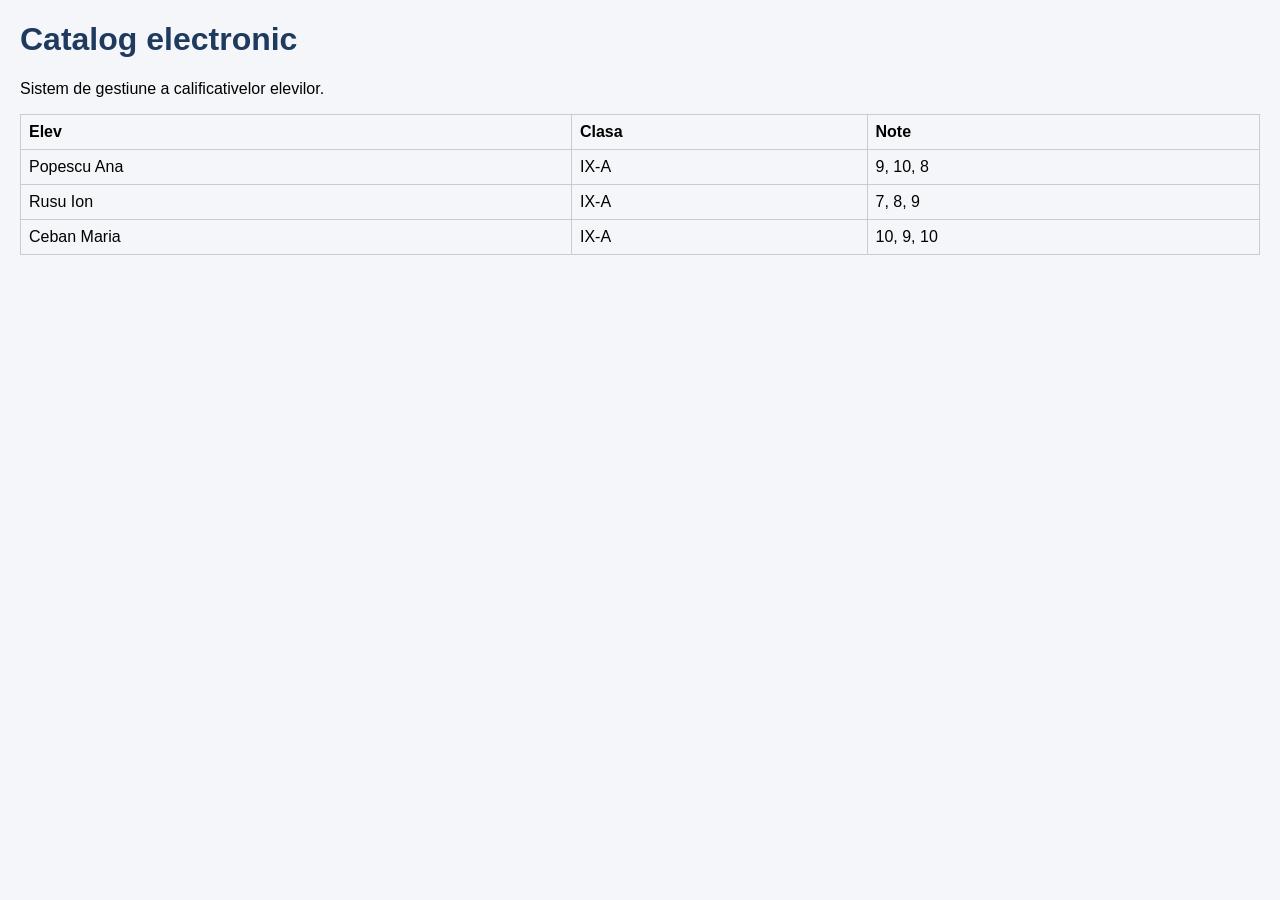
==== index.html @ 24b28f9d "Adaugat tabelul elevilor si scriptul app.js" ====
<!DOCTYPE html>
<html lang="ro">
<head>
  <meta charset="UTF-8">
  <title>Catalog electronic</title>
  <link rel="stylesheet" href="css/style.css">
</head>
<body>
  <h1>Catalog electronic</h1>
  <p>Sistem de gestiune a calificativelor elevilor.</p>
  <table id="tabel-elevi">
    <tr><th>Elev</th><th>Clasa</th><th>Note</th></tr>
  </table>
  <script src="js/app.js"></script>
</body>
</html>
---- css/style.css ----
body { font-family: Arial, sans-serif; margin: 20px; background: #f4f6f9; }
h1 { color: #1f3a5f; }
table { border-collapse: collapse; width: 100%; }
th, td { border: 1px solid #ccc; padding: 8px; text-align: left; }
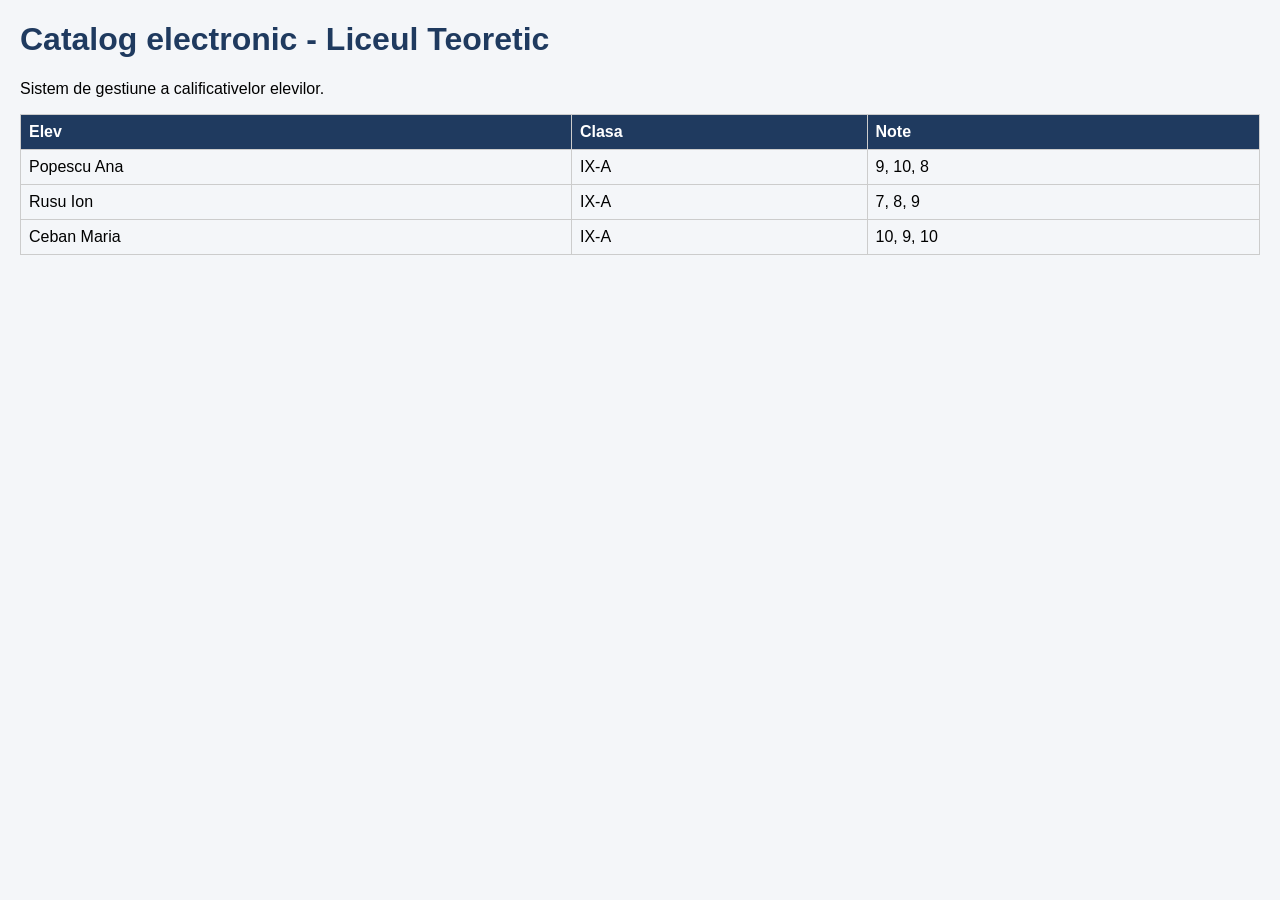
==== commit 76de1ee2: "Titlu modificat in ramura A" ====
--- a/index.html
+++ b/index.html
@@ -6,7 +6,7 @@
   <link rel="stylesheet" href="css/style.css">
 </head>
 <body>
-  <h1>Catalog electronic</h1>
+  <h1>Catalog electronic - Liceul Teoretic</h1>
   <p>Sistem de gestiune a calificativelor elevilor.</p>
   <table id="tabel-elevi">
     <tr><th>Elev</th><th>Clasa</th><th>Note</th></tr>
--- a/css/style.css
+++ b/css/style.css
@@ -2,3 +2,6 @@
 h1 { color: #1f3a5f; }
 table { border-collapse: collapse; width: 100%; }
 th, td { border: 1px solid #ccc; padding: 8px; text-align: left; }
+th { background: #1f3a5f; color: #fff; }
+tr:nth-child(even) { background: #eef2f7; }
+button { background: #1f3a5f; color: #fff; border: none; padding: 6px 14px; cursor: pointer; }
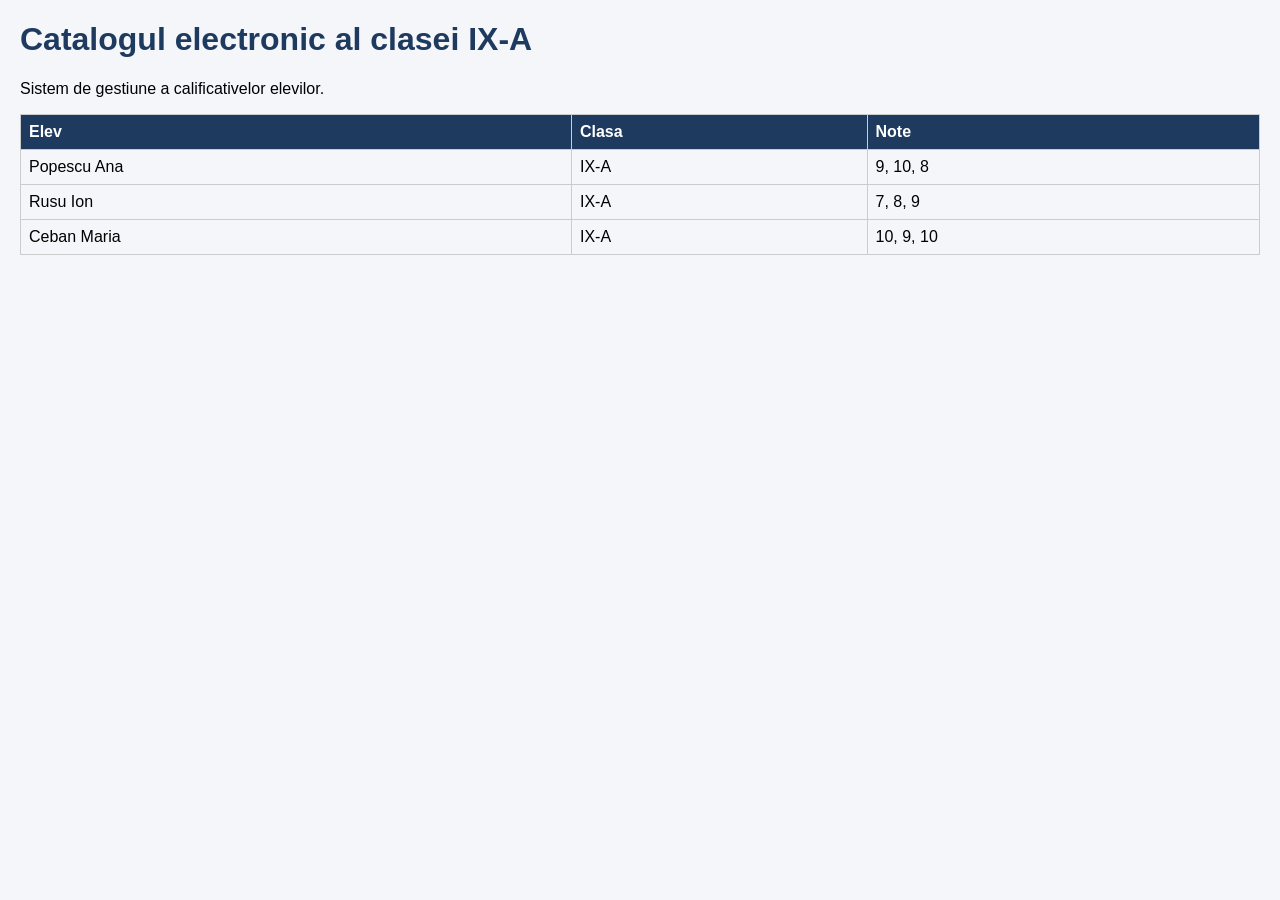
==== commit aae7446c: "Titlu modificat in ramura B" ====
--- a/index.html
+++ b/index.html
@@ -6,7 +6,7 @@
   <link rel="stylesheet" href="css/style.css">
 </head>
 <body>
-  <h1>Catalog electronic - Liceul Teoretic</h1>
+  <h1>Catalogul electronic al clasei IX-A</h1>
   <p>Sistem de gestiune a calificativelor elevilor.</p>
   <table id="tabel-elevi">
     <tr><th>Elev</th><th>Clasa</th><th>Note</th></tr>
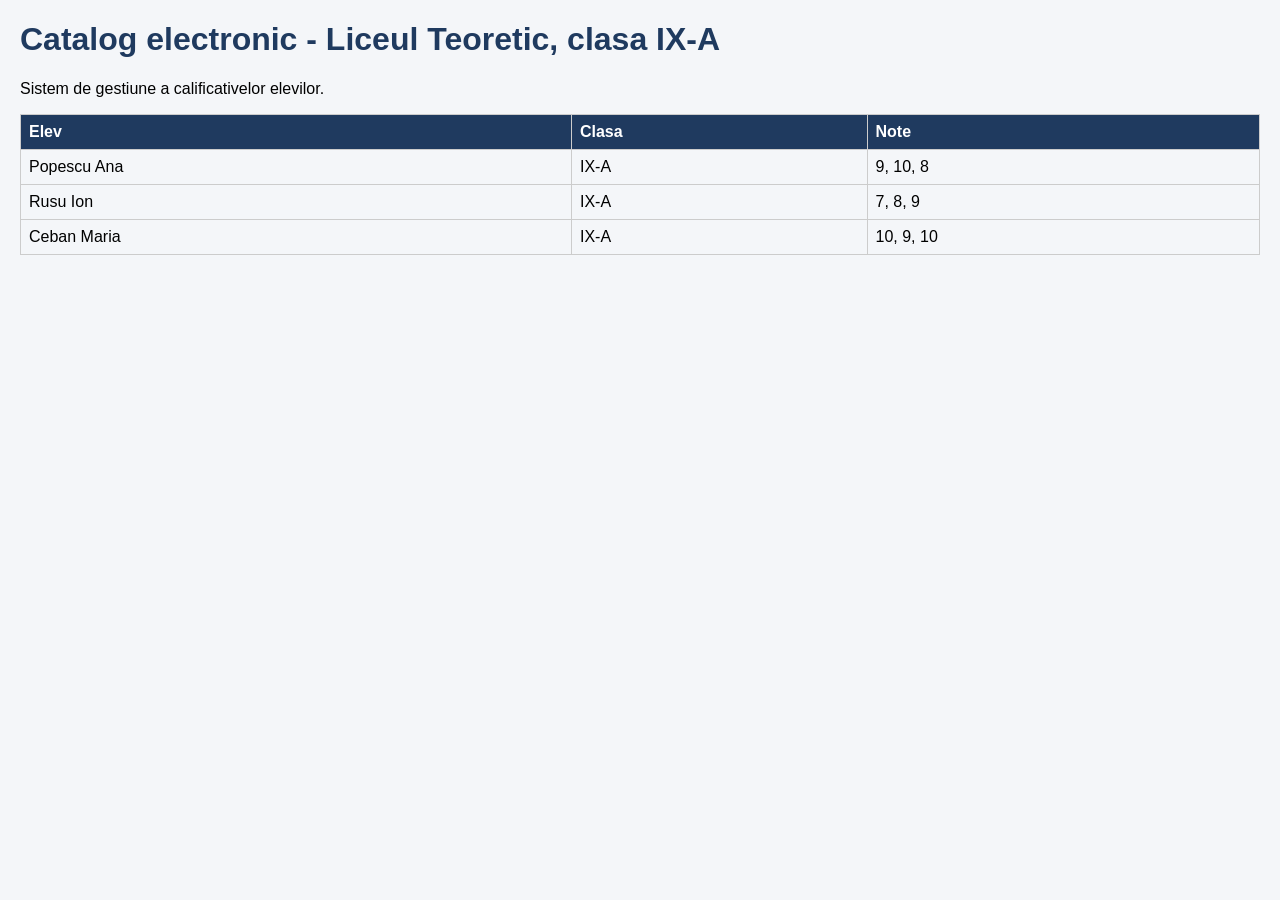
==== commit c8aa490c: "Rezolvat conflictul de titlu intre ramurile A si B" ====
--- a/index.html
+++ b/index.html
@@ -6,7 +6,7 @@
   <link rel="stylesheet" href="css/style.css">
 </head>
 <body>
-  <h1>Catalogul electronic al clasei IX-A</h1>
+  <h1>Catalog electronic - Liceul Teoretic, clasa IX-A</h1>
   <p>Sistem de gestiune a calificativelor elevilor.</p>
   <table id="tabel-elevi">
     <tr><th>Elev</th><th>Clasa</th><th>Note</th></tr>
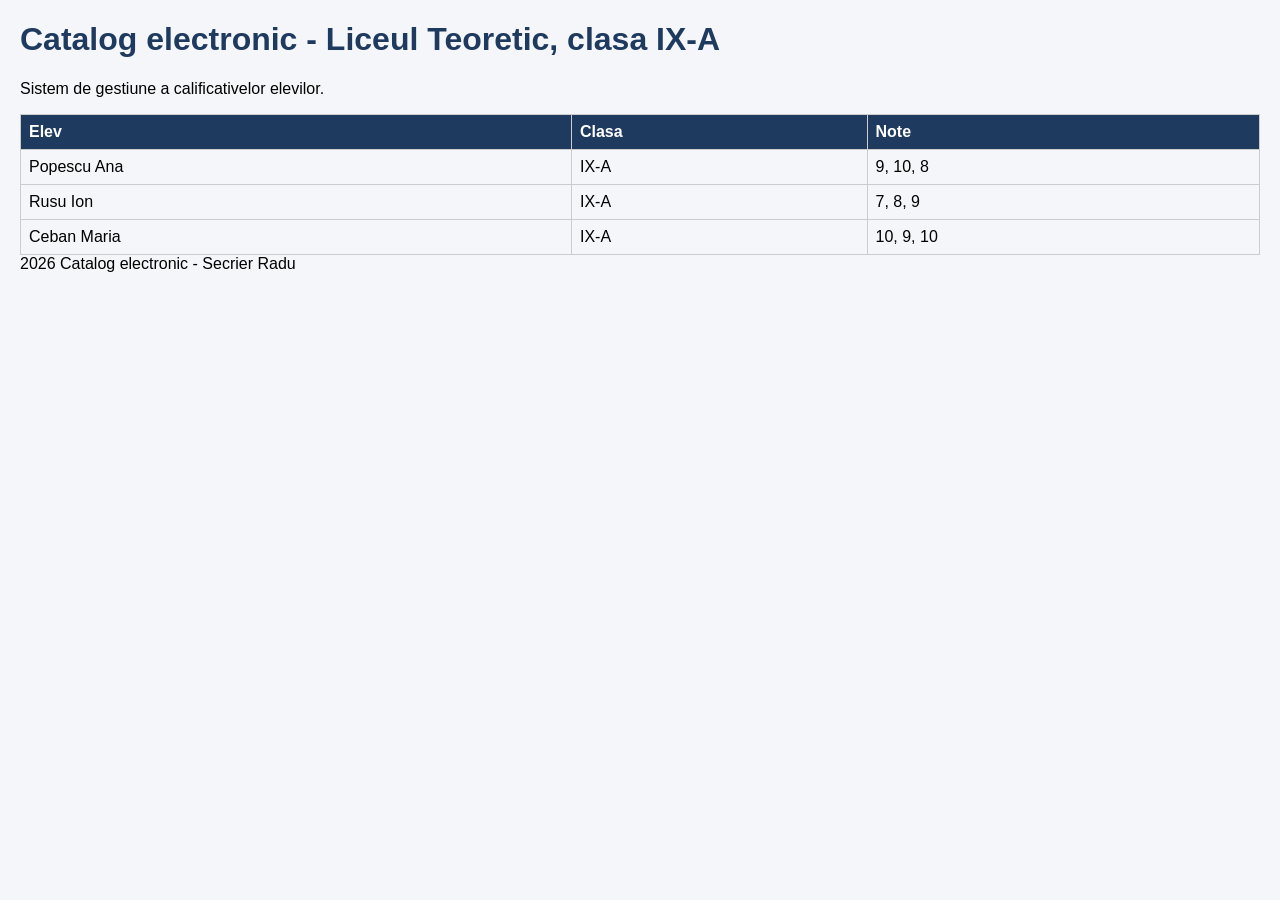
==== commit d44275ff: "Adaugat subsolul paginii principale" ====
--- a/index.html
+++ b/index.html
@@ -14,3 +14,4 @@
   <script src="js/app.js"></script>
 </body>
 </html>
+<footer>2026 Catalog electronic - Secrier Radu</footer>
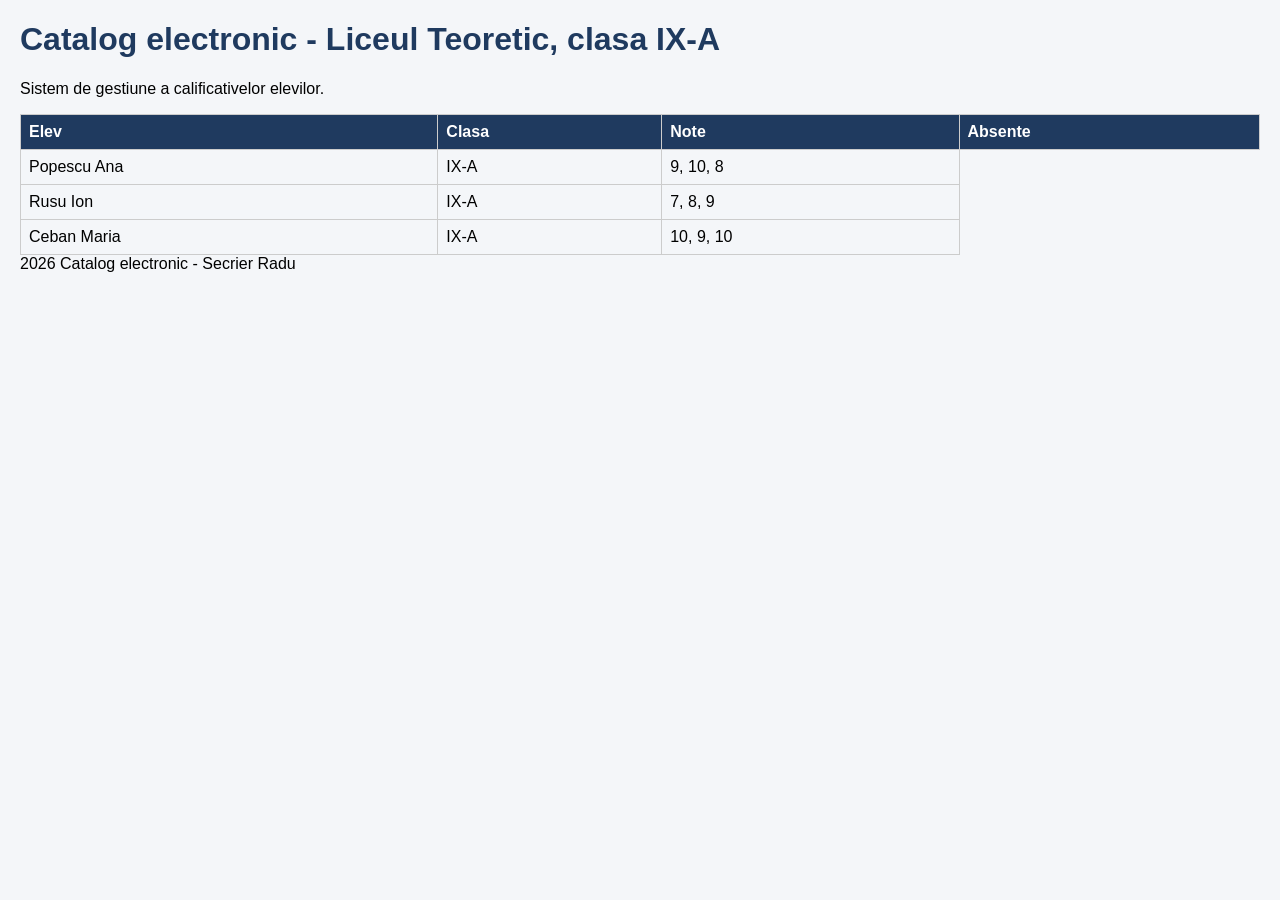
==== commit 88bd60f6: "Afisarea coloanei Absente in interfata" ====
--- a/index.html
+++ b/index.html
@@ -9,9 +9,10 @@
   <h1>Catalog electronic - Liceul Teoretic, clasa IX-A</h1>
   <p>Sistem de gestiune a calificativelor elevilor.</p>
   <table id="tabel-elevi">
-    <tr><th>Elev</th><th>Clasa</th><th>Note</th></tr>
+    <tr><th>Elev</th><th>Clasa</th><th>Note</th><th>Absente</th></tr>
   </table>
   <script src="js/app.js"></script>
+  <script src="js/absente.js"></script>
 </body>
 </html>
 <footer>2026 Catalog electronic - Secrier Radu</footer>
--- a/css/style.css
+++ b/css/style.css
@@ -5,3 +5,4 @@
 th { background: #1f3a5f; color: #fff; }
 tr:nth-child(even) { background: #eef2f7; }
 button { background: #1f3a5f; color: #fff; border: none; padding: 6px 14px; cursor: pointer; }
+.absente-multe { color: #c0392b; font-weight: bold; }
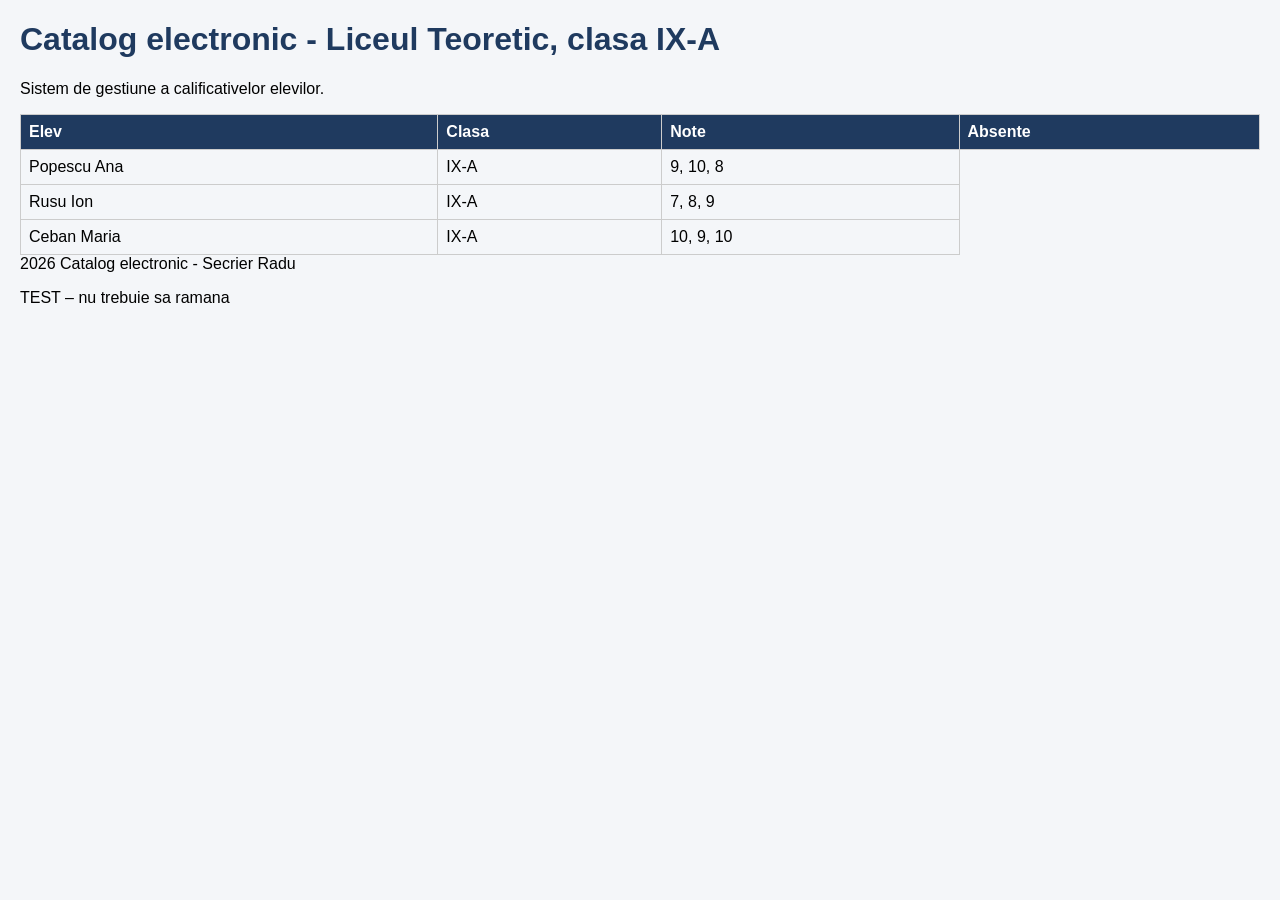
==== commit 97f5242f: "Commit de test" ====
--- a/index.html
+++ b/index.html
@@ -16,3 +16,4 @@
 </body>
 </html>
 <footer>2026 Catalog electronic - Secrier Radu</footer>
+<p>TEST – nu trebuie sa ramana</p>
--- a/css/style.css
+++ b/css/style.css
@@ -6,3 +6,4 @@
 tr:nth-child(even) { background: #eef2f7; }
 button { background: #1f3a5f; color: #fff; border: none; padding: 6px 14px; cursor: pointer; }
 .absente-multe { color: #c0392b; font-weight: bold; }
+tr:hover { background: #dfe7f1; }
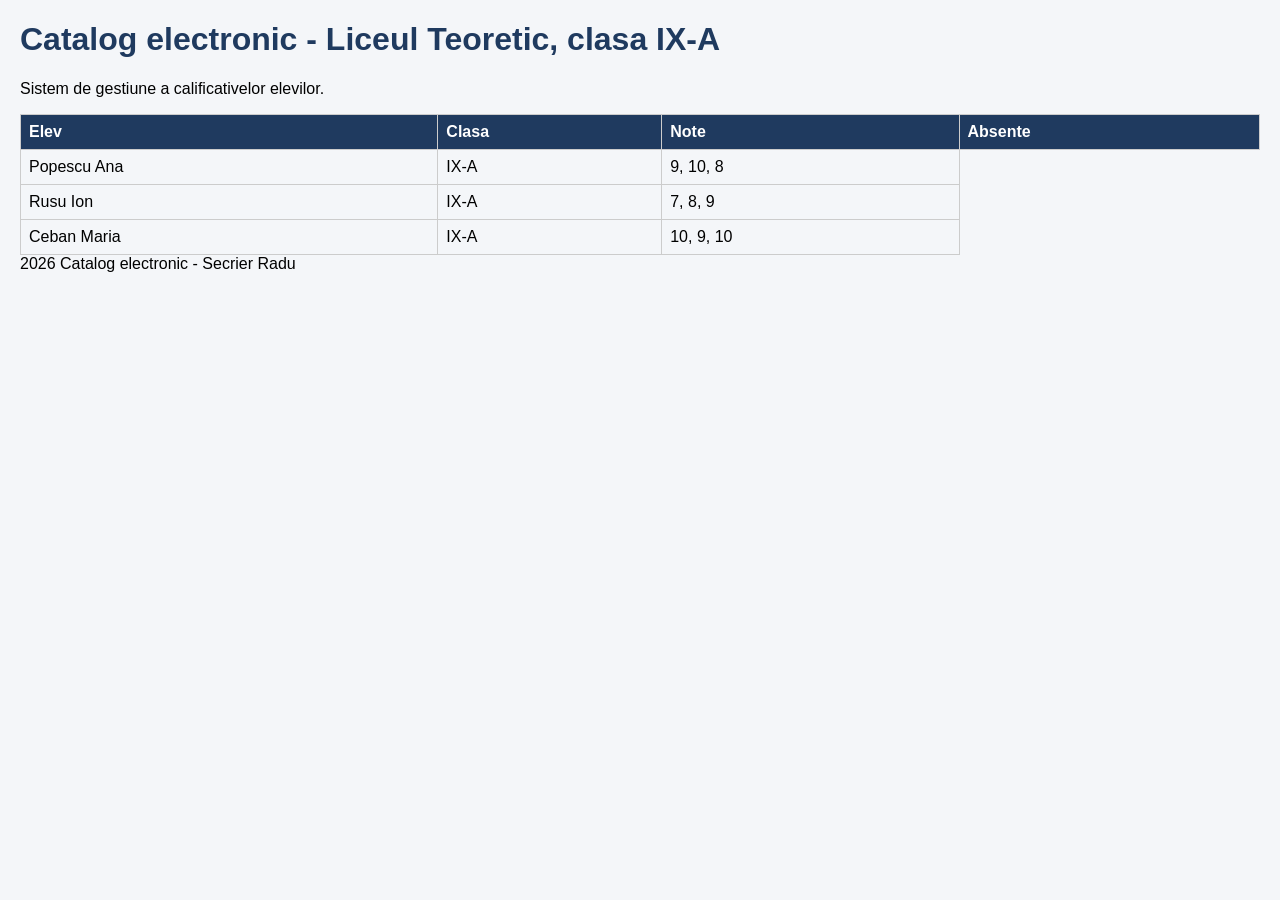
==== commit 4ffc1c87: "Merge feature-absente: evidenta absentelor" ====
--- a/index.html
+++ b/index.html
@@ -16,4 +16,3 @@
 </body>
 </html>
 <footer>2026 Catalog electronic - Secrier Radu</footer>
-<p>TEST – nu trebuie sa ramana</p>
